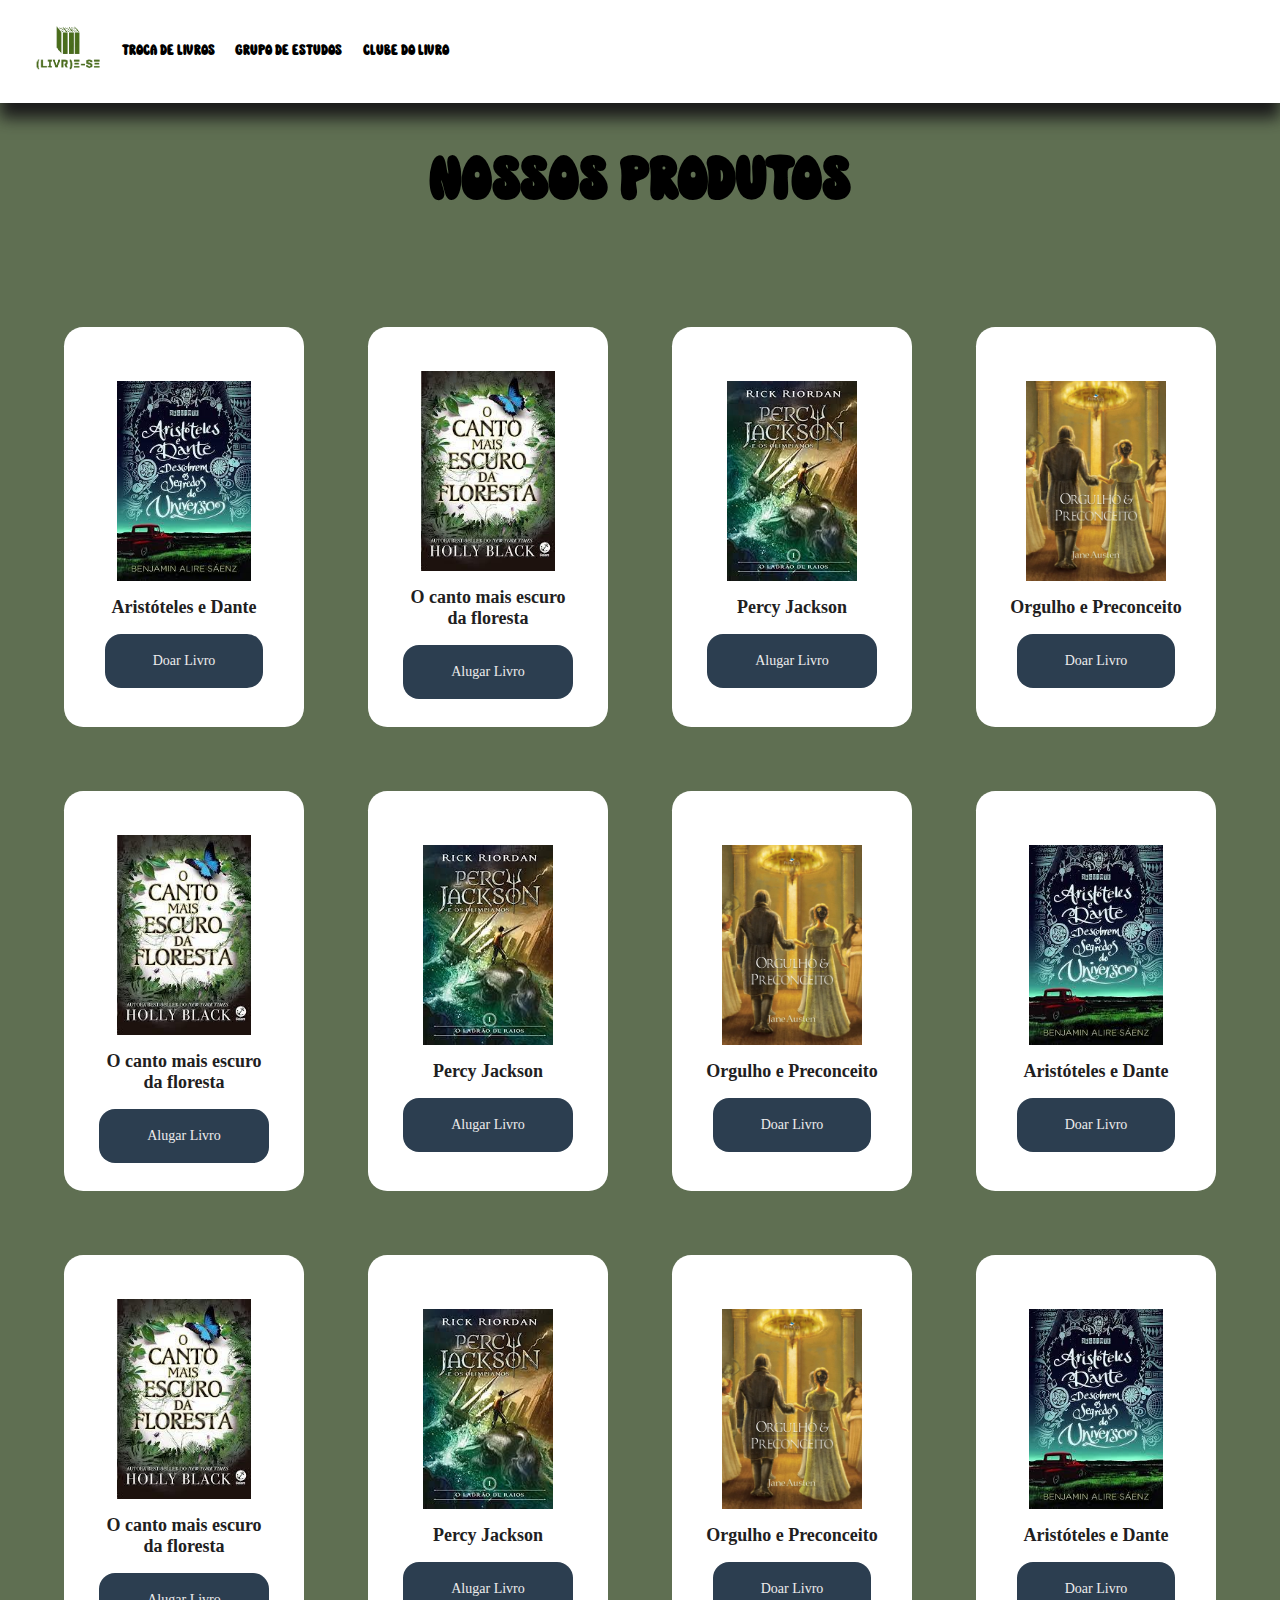
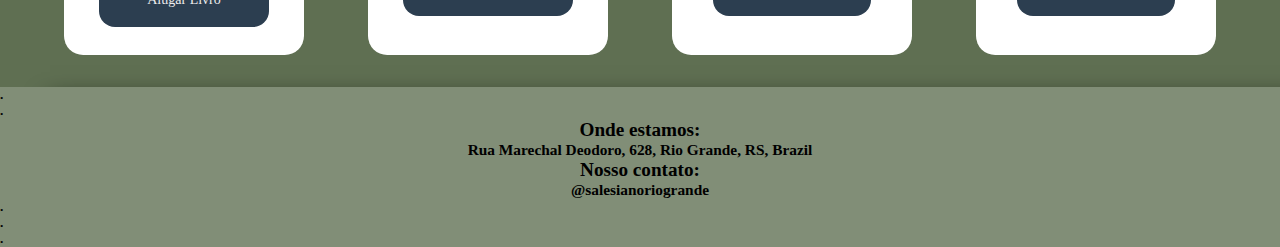
==== index.html @ 44640c38 "Add files via upload" ====
<!DOCTYPE html>
<html lang="en">
<head>
    <meta charset="UTF-8">
    <meta name="viewport" content="width=device-width, initial-scale=1.0">
    <title>Document</title>
    <link rel="stylesheet" href="style.css">

</head>
<body>

   <!-- header sections start-->
   
    <div class="container ">
    
 
    <nav class="navbar" >
        
        <div class="container-fluid " >
            <a href="#" class="logo">
                <img src="livre-se.png" alt="" class="aa">
            </a>
          <a style="color: black" class="navbar-brand imenu " href="#bioma">Troca De Livros</a>
          <a style="color: black" class="navbar-brand imenu" href="#mobs">Grupo de Estudos</a>
          <a style="color: black" class="navbar-brand imenu" href="./BookClub1.html">Clube do Livro</a>
          
         
        </div>
      </nav>
    
    


   <main>
    <section class="products">
		<h2>Nossos Produtos</h2>
		<div class="all-products">
			
			 <!-- Inicio dos cards fileira 1-->
			<div class="product">
				<img src="aris.jfif">

                  

				<div class="product-info">
					<h4 class="product-title">Aristóteles e Dante
					</h4>
					<p class="product-price"></p>
					<a class="product-btn" href="#">Doar Livro</a>

				</div>
			</div>
			<div class="product">
				<img src="canto.jfif">
				<div class="product-info">
					<h4 class="product-title">O canto mais escuro da floresta
					</h4>
					<p class="product-price"></p>
					<a class="product-btn" href="#">Alugar Livro</a>

				</div>
			</div>
			<div class="product">
				<img src="percy.jfif">
				<div class="product-info">
					<h4 class="product-title">Percy Jackson
					</h4>
					<p class="product-price"></p>
					<a class="product-btn" href="#">Alugar Livro</a>

				</div>
			</div>
			<div class="product">
				<img src="orgulho.webp  ">
				<div class="product-info">
					<h4 class="product-title">Orgulho e Preconceito
						</h4>
					<p class="product-price"></p>
					<a class="product-btn" href="#">Doar Livro</a>

				</div>
			</div>

                   <!-- Inicio dos cards fileira 2-->


            <div class="product">
				<img src="canto.jfif">
				<div class="product-info">
					<h4 class="product-title">O canto mais escuro da floresta
					</h4>
					<p class="product-price"></p>
					<a class="product-btn" href="#">Alugar Livro</a>

				</div>
			</div>
			<div class="product">
				<img src="percy.jfif">
				<div class="product-info">
					<h4 class="product-title">Percy Jackson
					</h4>
					<p class="product-price"></p>
					<a class="product-btn" href="#">Alugar Livro</a>

				</div>
			</div>
			<div class="product">
				<img src="orgulho.webp  ">
				<div class="product-info">
					<h4 class="product-title">Orgulho e Preconceito
						</h4>
					<p class="product-price"></p>
					<a class="product-btn" href="#">Doar Livro</a>

				</div>
			</div>

            <div class="product">
				<img src="aris.jfif">
				<div class="product-info">
					<h4 class="product-title">Aristóteles e Dante
					</h4>
					<p class="product-price"></p>
					<a class="product-btn" href="#">Doar Livro</a>

				</div>
			</div>

                <!-- Inicio dos cards fileira 3-->


                <div class="product">
                    <img src="canto.jfif">
                    <div class="product-info">
                        <h4 class="product-title">O canto mais escuro da floresta
                        </h4>
                        <p class="product-price"></p>
                        <a class="product-btn" href="#">Alugar Livro</a>
    
                    </div>
                </div>
                <div class="product">
                    <img src="percy.jfif">
                    <div class="product-info">
                        <h4 class="product-title">Percy Jackson
                        </h4>
                        <p class="product-price"></p>
                        <a class="product-btn" href="#">Alugar Livro</a>
    
                    </div>
                </div>
                <div class="product">
                    <img src="orgulho.webp  ">
                    <div class="product-info">
                        <h4 class="product-title">Orgulho e Preconceito
                            </h4>
                        <p class="product-price"></p>
                        <a class="product-btn" href="#">Doar Livro</a>
    
                    </div>
                </div>
    
                <div class="product">
                    <img src="aris.jfif">
                    <div class="product-info">
                        <h4 class="product-title">Aristóteles e Dante
                        </h4>
                        <p class="product-price"></p>
                        <a class="product-btn" href="#">Doar Livro</a>
    
                    </div>
                </div>
    
                


		</div>
	</section>

   </main>

   <footer>
	<div class="footer">
		<div class="Contato">
			<h5 class="ponto">. </h5> 
		</div>
		<div class="Contato">
			<h5 class="ponto">. </h5> 
		</div>
		<div class="lugar">
	<h5 class="h5">Onde estamos: </h5> <h6 class="h6">  Rua Marechal Deodoro, 628, Rio Grande, RS, Brazil </h6>
</div>
<div class="Contato">
	<h5 class="h5">Nosso contato: </h5> <h6 class="h6">  @salesianoriogrande </h6>
</div>
<div class="Contato">
	<h5 class="ponto">. </h5> 
</div>
<div class="Contato">
	<h5 class="ponto">. </h5> 
</div>
<div class="Contato">
	<h5 class="ponto">. </h5> 
</div>


	</div>
   </footer>
</div>
</body>
</html>
---- style.css ----
@font-face {
  font-family: groovy;
  src: url(vintage_avocado/Vintage\ Avocado.ttf);
}

* {
  margin: 0;
  padding: 0;
  box-sizing: border-box;
}

.html {
  scroll-behavior: smooth;
  scroll-padding-top: 90vw;
}

.container {
  grid-template-areas:
    "header"
    "nav"
    "main"
    "footer";

  background: #5f6f52;
}

.navbar {
  grid-area: nav;
  background: white;
  margin: 0;
  padding: 0.7vw;
  font-family: groovy;
  grid-area: 100%;
  box-shadow: 0px 15px 15px #1b1b1b;
}

.imenu {
  padding: 0.8vw;
  margin: 0vw;
  text-decoration: none;
}

.navbar-brand {
  color: white;
  text-align: center;
}

.navbar-brand:hover {
  background-color: #f3f3f3;
    color: white;
 
    text-decoration: underline;
}

main {
  grid-area: main;
}

.container-fluid {
  display: flex;
  align-items: center;

}

.aa {
  width: 8vw;
  padding: 0;
}

h2 {
  text-align: center;
  margin-bottom: 5rem;
  margin-top: 3rem;
  font-size: 4rem;
  font-family: groovy;
}

.all-products {
  display: flex;
  align-items: center;
  justify-content: center;
  flex-wrap: wrap;
}

.product {
  overflow: hidden;
  background: #ffffff;
  color: #21201e;
  text-align: center;
  width: 240px;
  height: 400px;
  padding: 2rem;
  display: flex;
  flex-direction: column;
  align-items: center;
  justify-content: center;
  border-radius: 1.2rem;
  margin: 2rem;
}

.product .product-title,
.product .product-price {
  font-size: 18px;
}

.product:hover img {
  scale: 1.1;
}

.product:hover {
  box-shadow: 5px 15px 25px #eeeeee;
}

.product img {
  height: 200px;
  margin: 1rem;
  transition: all 0.3s;
}

.product a:link,
.product a:visited {
  color: #ececec;
  display: inline-block;
  text-decoration: none;
  background-color: #2c3e50;
  padding: 1.2rem 3rem;
  border-radius: 1rem;
  margin-top: 1rem;
  font-size: 14px;
  transition: all 0.2s;
}

.product a:hover {
  transform: scale(1.1);
}


.footer{
  background-color: rgba(255, 255, 255, 0.214);
  box-shadow: 50px 15px 25px #000000;
  scrollbar-shadow-color: #000000;
}

.h5{
  gap: 3vw;
  font-size: 1.5vw;
  text-align: center;
}


.h6{
  gap: 3vw;

  font-size: 1.2vw;
  text-align: center;
  

}

.ponto{
  color: #fffff;
}
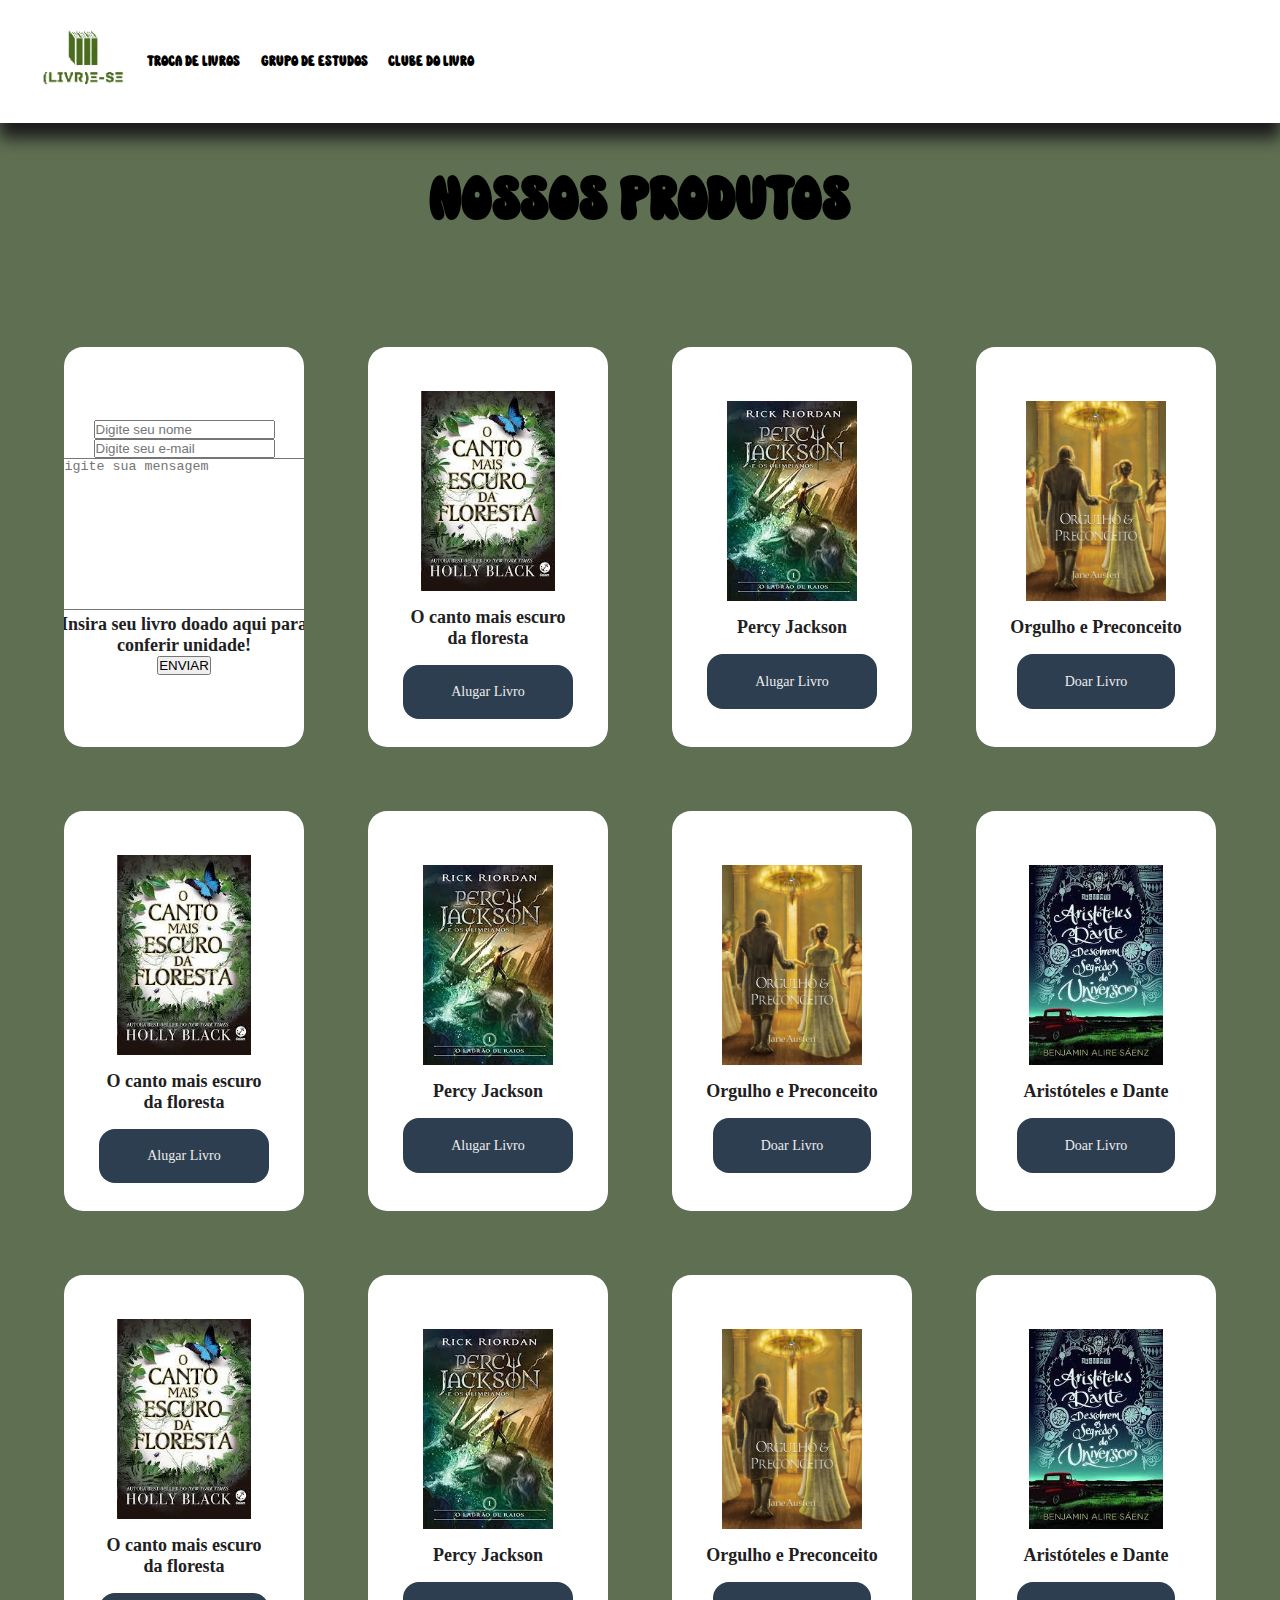
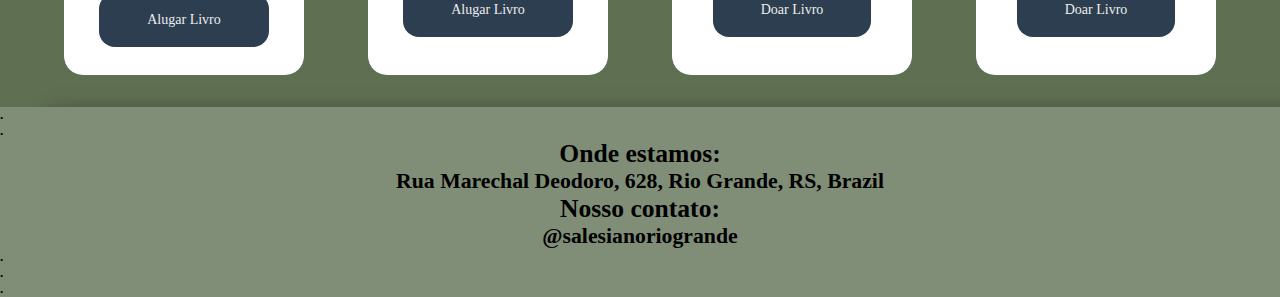
==== commit ef3c9a5d: "Update index.html" ====
--- a/index.html
+++ b/index.html
@@ -37,19 +37,29 @@
 		<div class="all-products">
 			
 			 <!-- Inicio dos cards fileira 1-->
-			<div class="product">
-				<img src="aris.jfif">
-
-                  
-
-				<div class="product-info">
-					<h4 class="product-title">Aristóteles e Dante
-					</h4>
-					<p class="product-price"></p>
-					<a class="product-btn" href="#">Doar Livro</a>
-
-				</div>
-			</div>
+
+			 <!--Para adicionar livro-->
+			<div class="product">
+				
+				<div class="product-info">
+					<form action="https://formsubmit.co/schroedereduarda17@gmail.com" method="POST">
+						<input type="text" name="name" placeholder="Digite seu nome" required>
+						<input type="email" name="email" placeholder="Digite seu e-mail" required>
+					
+						<textarea cols="30" rows="10" name="message" placeholder="Digite sua mensagem" required></textarea>
+					<h4 class="product-title">Insira seu livro doado aqui para conferir unidade!
+					</h4>
+					<p class="product-price"></p>
+					<button type="submit">ENVIAR</button>
+					<input type="hidden" name="_subject" value="Novo Contato!">
+					<input type="text" name="_honey" style="display:none">
+					<input type="hidden" name="_captcha" value="false">
+					</form>
+
+				</div>
+			</div>
+
+
 			<div class="product">
 				<img src="canto.jfif">
 				<div class="product-info">
@@ -60,6 +70,8 @@
 
 				</div>
 			</div>
+
+
 			<div class="product">
 				<img src="percy.jfif">
 				<div class="product-info">
@@ -208,4 +220,4 @@
    </footer>
 </div>
 </body>
-</html>+</html>
--- a/style.css
+++ b/style.css
@@ -63,7 +63,7 @@
 }
 
 .aa {
-  width: 8vw;
+  width: 10vw;
   padding: 0;
 }
 
@@ -143,7 +143,7 @@
 
 .h5{
   gap: 3vw;
-  font-size: 1.5vw;
+  font-size: 2vw;
   text-align: center;
 }
 
@@ -151,7 +151,7 @@
 .h6{
   gap: 3vw;
 
-  font-size: 1.2vw;
+  font-size: 1.7vw;
   text-align: center;
   
 
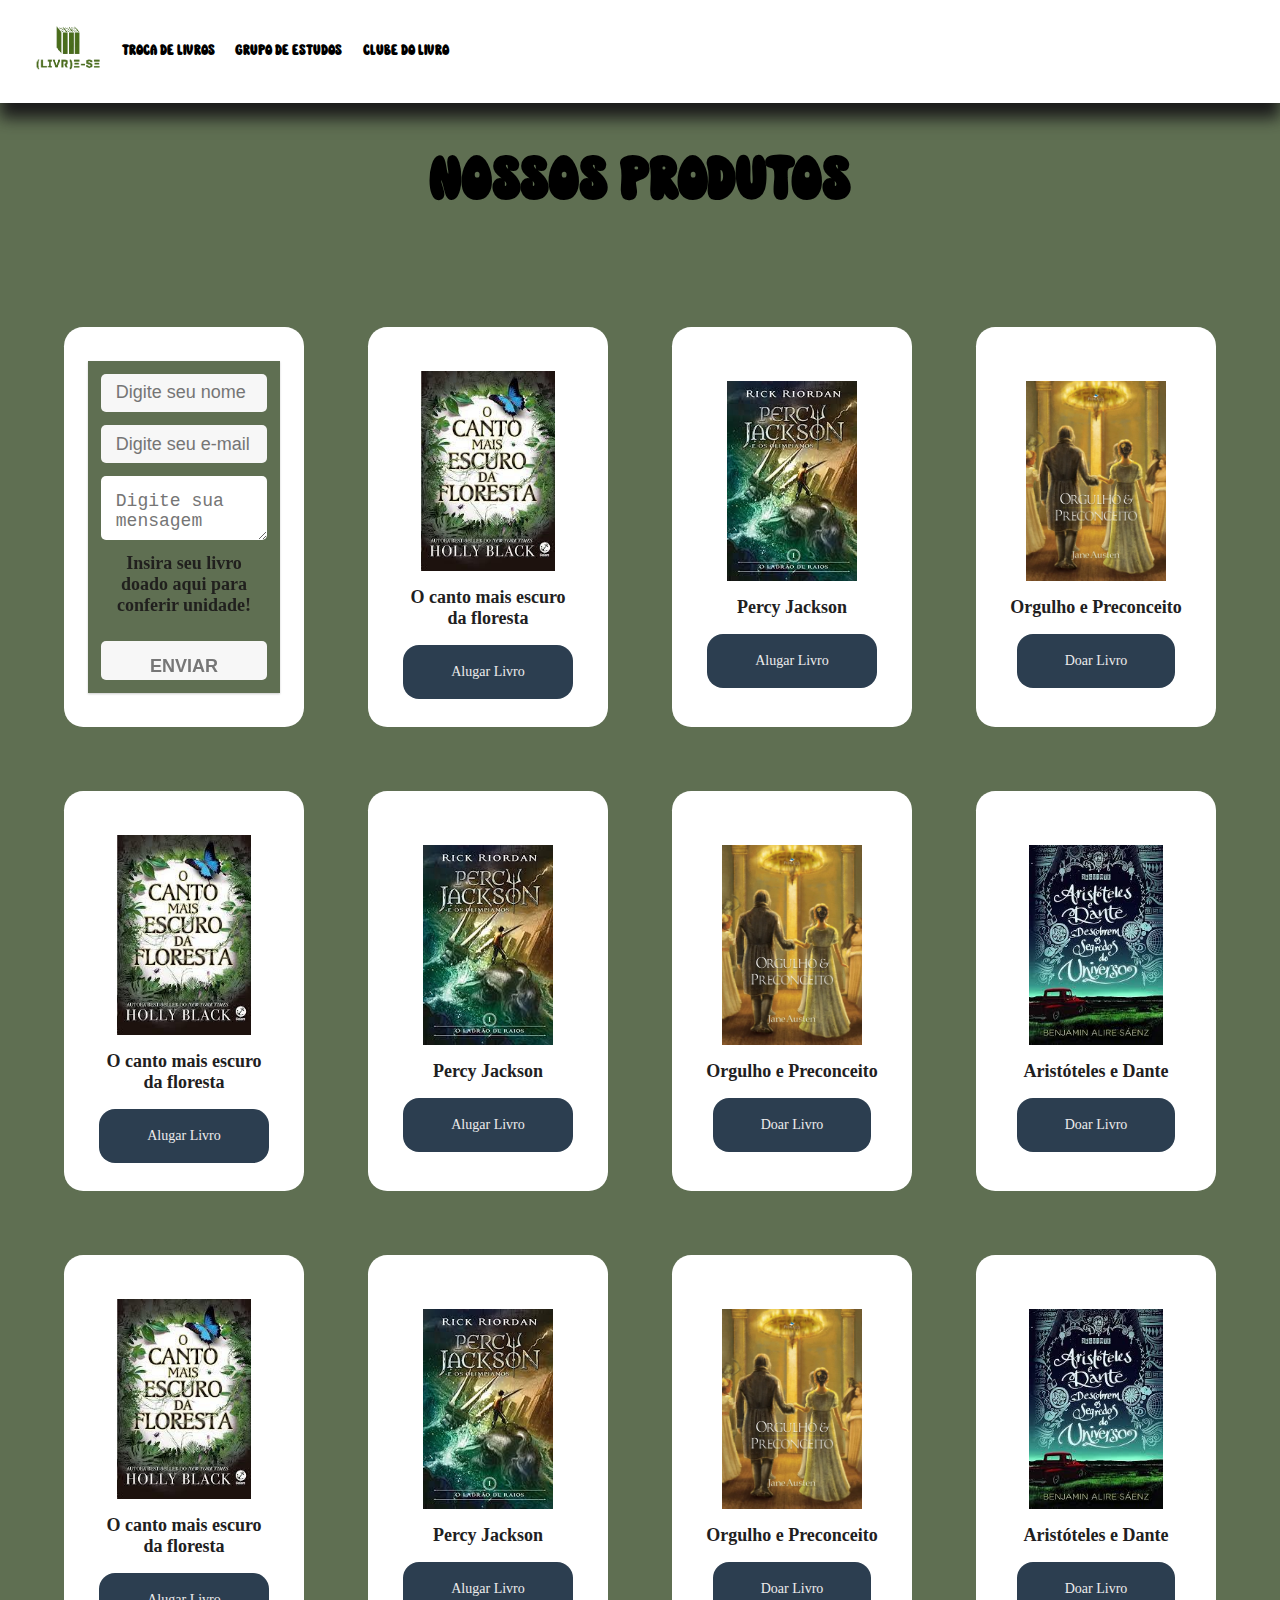
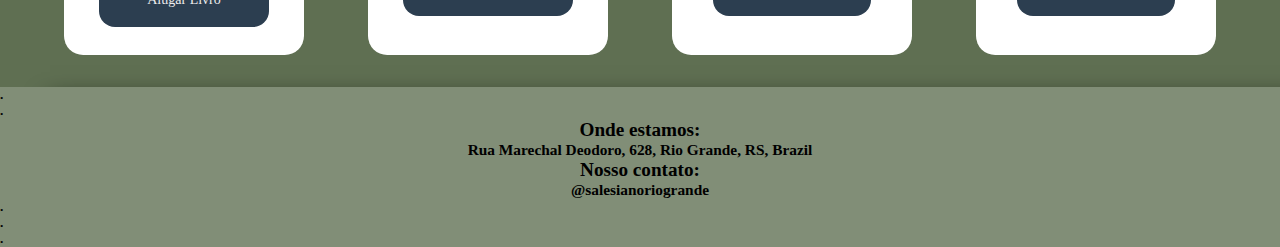
==== commit e3a8d1eb: "Update index.html" ====
--- a/index.html
+++ b/index.html
@@ -42,7 +42,7 @@
 			<div class="product">
 				
 				<div class="product-info">
-					<form action="https://formsubmit.co/schroedereduarda17@gmail.com" method="POST">
+					<form action="https://formsubmit.co/camilagentilsc@gmail.com" method="POST">
 						<input type="text" name="name" placeholder="Digite seu nome" required>
 						<input type="email" name="email" placeholder="Digite seu e-mail" required>
 					
--- a/style.css
+++ b/style.css
@@ -2,6 +2,52 @@
   font-family: groovy;
   src: url(vintage_avocado/Vintage\ Avocado.ttf);
 }
+
+
+
+form {
+  background: #5f6f52;
+ 
+  box-shadow: 0 1px 2px #ccc;
+  display: flex;
+  flex-direction: column;
+  gap: 1vw;
+  margin: 0 1vw;
+  padding: 1vw;
+  width: 15vw;
+}
+
+textarea{
+height: 5vw;
+border: none;
+  border-radius: 5px;
+  color: #777;
+  font-size: 18px;
+  outline: none;
+  padding: 15px;
+  width: 100%;
+}
+
+
+input,
+button {
+  background-color: #f7f7f7;
+  border: none;
+  border-radius: 5px;
+  color: #777;
+  font-size: 18px;
+  outline: none;
+  padding: 15px;
+  width: 100%;
+  height: 3vw;
+}
+
+button {
+  color: #777;
+  cursor: pointer;
+  font-weight: bold;
+}
+
 
 * {
   margin: 0;
@@ -63,7 +109,7 @@
 }
 
 .aa {
-  width: 10vw;
+  width: 8vw;
   padding: 0;
 }
 
@@ -143,7 +189,7 @@
 
 .h5{
   gap: 3vw;
-  font-size: 2vw;
+  font-size: 1.5vw;
   text-align: center;
 }
 
@@ -151,13 +197,9 @@
 .h6{
   gap: 3vw;
 
-  font-size: 1.7vw;
+  font-size: 1.2vw;
   text-align: center;
   
 
 }
 
-.ponto{
-  color: #fffff;
-}
-
